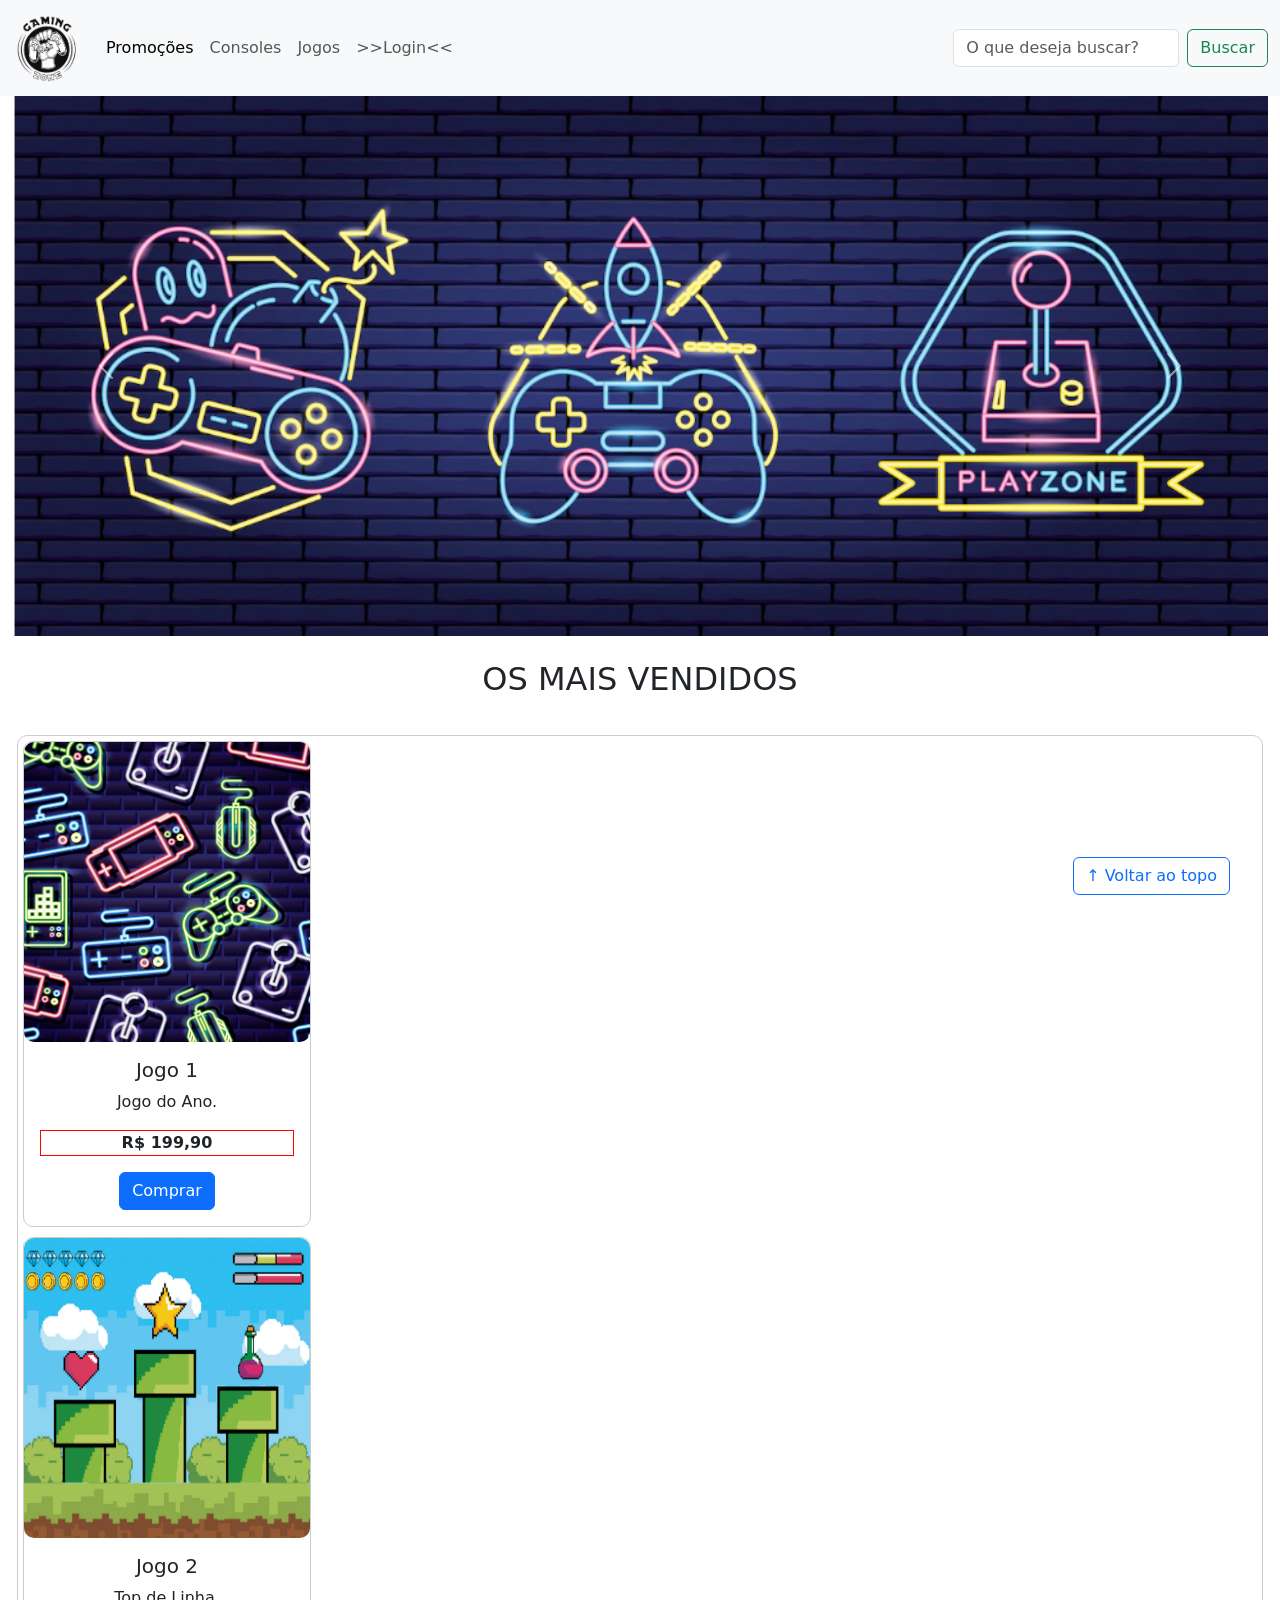
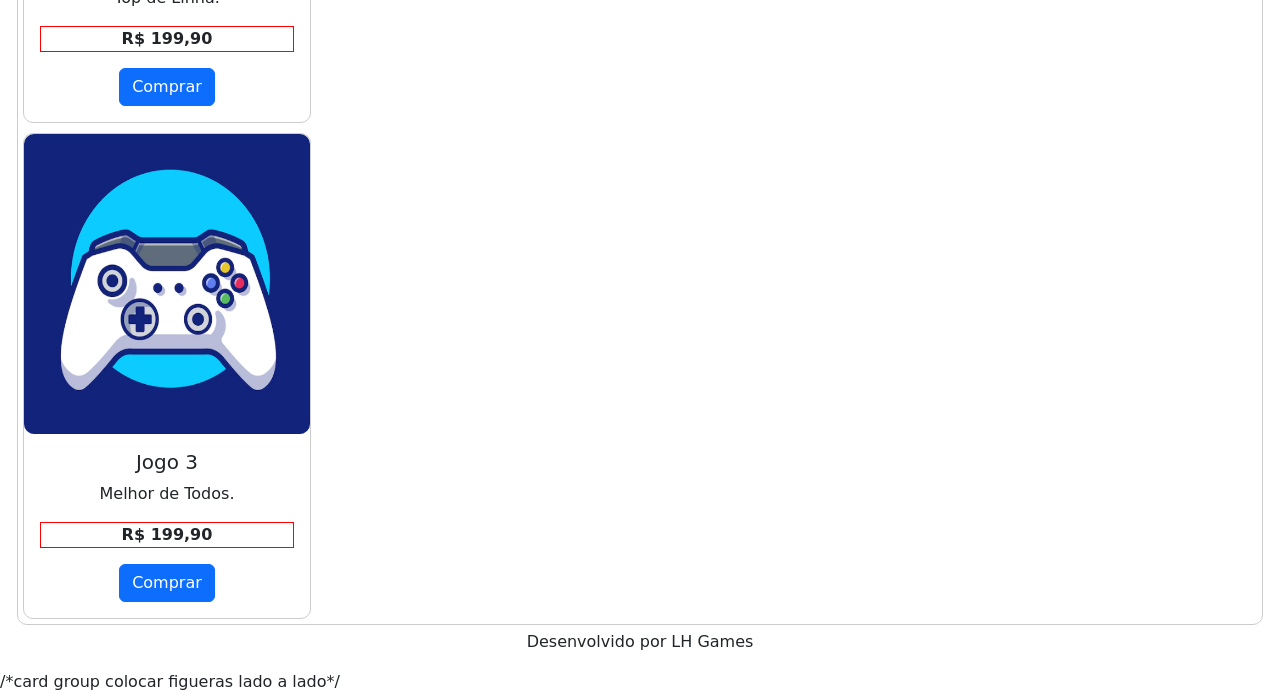
==== index.html @ acdf58e6 "Atividade-2-Desenvolvimento-da-pagina-index-do-site" ====
<!DOCTYPE html>
<html lang="pt-br">

<head>
  <meta charset="UTF-8">
  <meta http-equiv="X-UA-Compatible" content="IE=edge">
  <meta name="viewport" content="width=device-width, initial-scale=1.0">
  <title>LH Games</title>

  <link href="https://cdn.jsdelivr.net/npm/bootstrap@5.2.2/dist/css/bootstrap.min.css" rel="stylesheet"
    integrity="sha384-Zenh87qX5JnK2Jl0vWa8Ck2rdkQ2Bzep5IDxbcnCeuOxjzrPF/et3URy9Bv1WTRi" crossorigin="anonymous">

  <link rel="stylesheet" href="css/estilo.css">



</head>

<body>
  <header>
    <nav class="navbar navbar-expand-lg bg-body-tertiary">
      <div class="container-fluid">
        <a class="navbar-brand" href="index.html"><img src="img/logo.png"></a>
        <button class="navbar-toggler" type="button" data-bs-toggle="collapse" data-bs-target="#navbarSupportedContent"
          aria-controls="navbarSupportedContent" aria-expanded="false" aria-label="Toggle navigation">
          <span class="navbar-toggler-icon"></span>
        </button>
        <div class="collapse navbar-collapse" id="navbarSupportedContent">
          <ul class="navbar-nav me-auto mb-2 mb-lg-0">
            <li class="nav-item">
              <a class="nav-link active" aria-current="page" href="#">Promoções</a>
            </li>
            <li class="nav-item">
              <a class="nav-link" href="#">Consoles</a>
            </li>
            <li class="nav-item">
              <a class="nav-link" href="#">Jogos</a>
            </li>
            <li class="nav-item">
              <a class="nav-link" href="login.html">>>Login<< </a>
            </li>

          </ul>
          <form class="d-flex" role="search">
            <input class="form-control me-2" type="search" placeholder="O que deseja buscar?" aria-label="Search" />
            <button class="btn btn-outline-success" type="submit">Buscar</button>
          </form>
        </div>
      </div>
    </nav>
  </header>

  <main>



    <section id="section-banners" class="container-fluid">

      <div id="carouselExample" class="carousel slide">
        <div class="carousel-inner">
          <div class="carousel-item active">
            <img src="img/banner1.PNG" class="d-block w-100" alt="Venha Comprar na nossa Loja">
          </div>
          <div class="carousel-item">
            <img src="img/banner2.PNG" class="d-block w-100" alt="Promoção de Produtos">
          </div>
          <div class="carousel-item">
            <img src="img/banner3.PNG" class="d-block w-100" alt="Varias Novidades de Produtos">
          </div>
        </div>
        <button class="carousel-control-prev" type="button" data-bs-target="#carouselExample" data-bs-slide="prev">
          <span class="carousel-control-prev-icon" aria-hidden="true"></span>
          <span class="visually-hidden">Previous</span>
        </button>
        <button class="carousel-control-next" type="button" data-bs-target="#carouselExample" data-bs-slide="next">
          <span class="carousel-control-next-icon" aria-hidden="true"></span>
          <span class="visually-hidden">Next</span>
        </button>
      </div>

    </section>
    <section id="section-vendidos" class="container-fluid">

      <br><h2>OS MAIS VENDIDOS</h2><br>

      <div class="card group" >
          <div class="card" style="width: 18rem;">
            <img src="img/jogo1.PNG" class="card-img-top" alt="Jogo de Aventura">
            <div class="card-body">
              <h5 class="card-title">Jogo 1</h5>
              <p class="card-text">Jogo do Ano.</p>
              <p class="preco">R$ 199,90</p>
              <a href="#" class="btn btn-primary">Comprar</a>
            </div>
          </div>
          <div class="card" style="width: 18rem;">
            <img src="img/jogo2.PNG" class="card-img-top" alt="Jogo de Corrida">
            <div class="card-body">
              <h5 class="card-title">Jogo 2</h5>
              <p class="card-text">Top de Linha.</p>
              <p class="preco">R$ 199,90</p>
              <a href="#" class="btn btn-primary">Comprar</a>
            </div>
          </div>
          <div class="card" style="width: 18rem;">
            <img src="img/jogo3.PNG" class="card-img-top" alt="Melhor de Todos">
            <div class="card-body">
              <h5 class="card-title">Jogo 3</h5>
              <p class="card-text">Melhor de Todos.</p>
              <p class="preco">R$ 199,90</p>
              <a href="#" class="btn btn-primary">Comprar</a>
            </div>
          </div>
        </div>
    </section>


  </main>

  <footer>
    <p>Desenvolvido por LH Games</p>
  </footer>

  <button id="voltar-topo" type="button" class="btn btn-outline-primary" onclick="topo()">&uarr; Voltar ao topo</button>

  <script src="js/script.js"></script>
  <script src="https://cdn.jsdelivr.net/npm/bootstrap@5.2.2/dist/js/bootstrap.bundle.min.js"
    integrity="sha384-OERcA2EqjJCMA+/3y+gxIOqMEjwtxJY7qPCqsdltbNJuaOe923+mo//f6V8Qbsw3"
    crossorigin="anonymous"></script>

</body>

</html>


/*card group colocar figueras lado a lado*/
---- css/estilo.css ----
/*cabeçalho*/
header img {
    width: 70px;
    height: 70px;
    border-radius: 50%;
}

/*Conteudo principal*/
main {
    min-height: 500px;
}

/*banner*/
#section-banner img {
    height: 500px;

}

/*Produtos vendidos*/
#section-vendidos {
    text-align: center;
}

#section-vendidos .h2 {
    font-weight: bold;
    padding: 20px;
}

#section-vendidos img {
    height: 300px;
    border-radius: 10px;
    
}

#section-vendidos .card {
    margin: 5px;
    border: 1px solid #ccc;
    border-radius: 10px;
}

#section-vendidos .preco {
    font-family: 18px;
    border: 1px solid red;
    font-weight: bold;
}

/*Rodapé*/
footer {
    text-align: center;
}

footer p {
    font-weight: bold padding: 10px;
}

/*Botão Voltar topo*/
#voltar-topo {
    position: fixed;
    bottom: 5px;
    right: 50px;

}

/* página de login  */
#section-login {
    margin-top: 100px;
}

#section-login h1 {
    text-align: center;
}

#section-login input {
    width: 100%;
}

/* Formulário de cadastro*/
#section-cadastro {
    padding: 5px;
    text-align: center;
    background-color: white;
}

#form-cadastrar {
    padding: 50px;
    display: none;
}
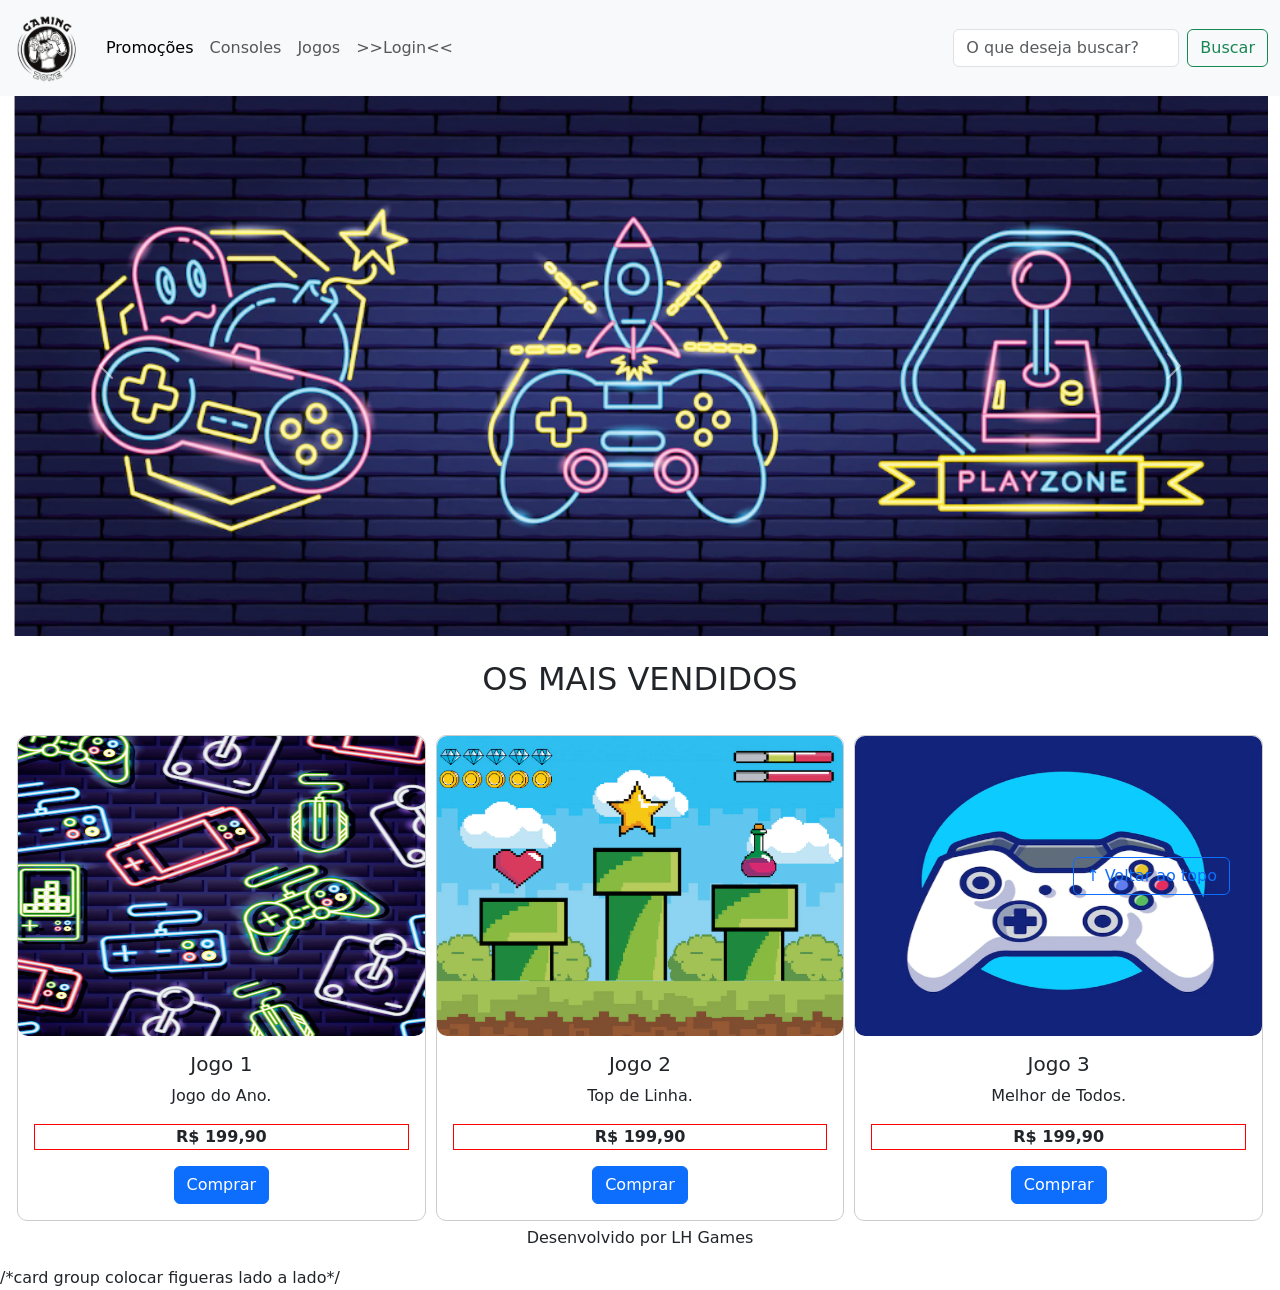
==== commit bf98b647: "atualização 1" ====
--- a/index.html
+++ b/index.html
@@ -83,7 +83,7 @@
 
       <br><h2>OS MAIS VENDIDOS</h2><br>
 
-      <div class="card group" >
+      <div class="card-group" >
           <div class="card" style="width: 18rem;">
             <img src="img/jogo1.PNG" class="card-img-top" alt="Jogo de Aventura">
             <div class="card-body">
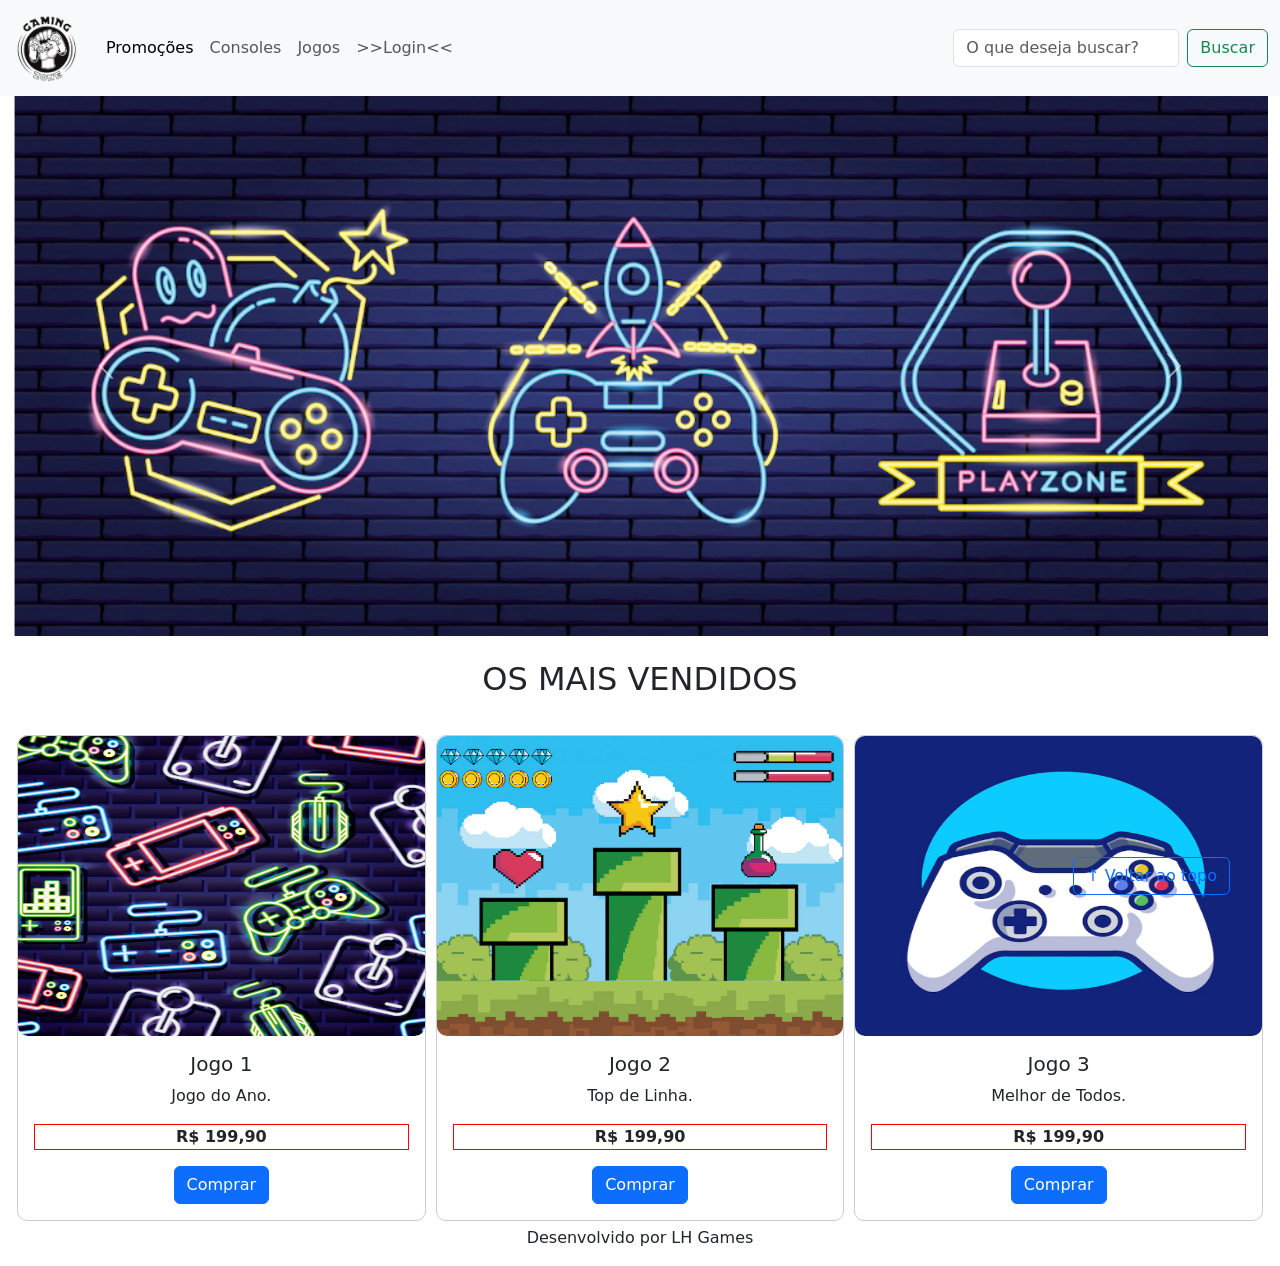
==== commit f86fbd8b: "Clean up index.html by removing extra lines Removed unnecessary newlines and comments from index.htm" ====
--- a/index.html
+++ b/index.html
@@ -131,6 +131,3 @@
 </body>
 
 </html>
-
-
-/*card group colocar figueras lado a lado*/
